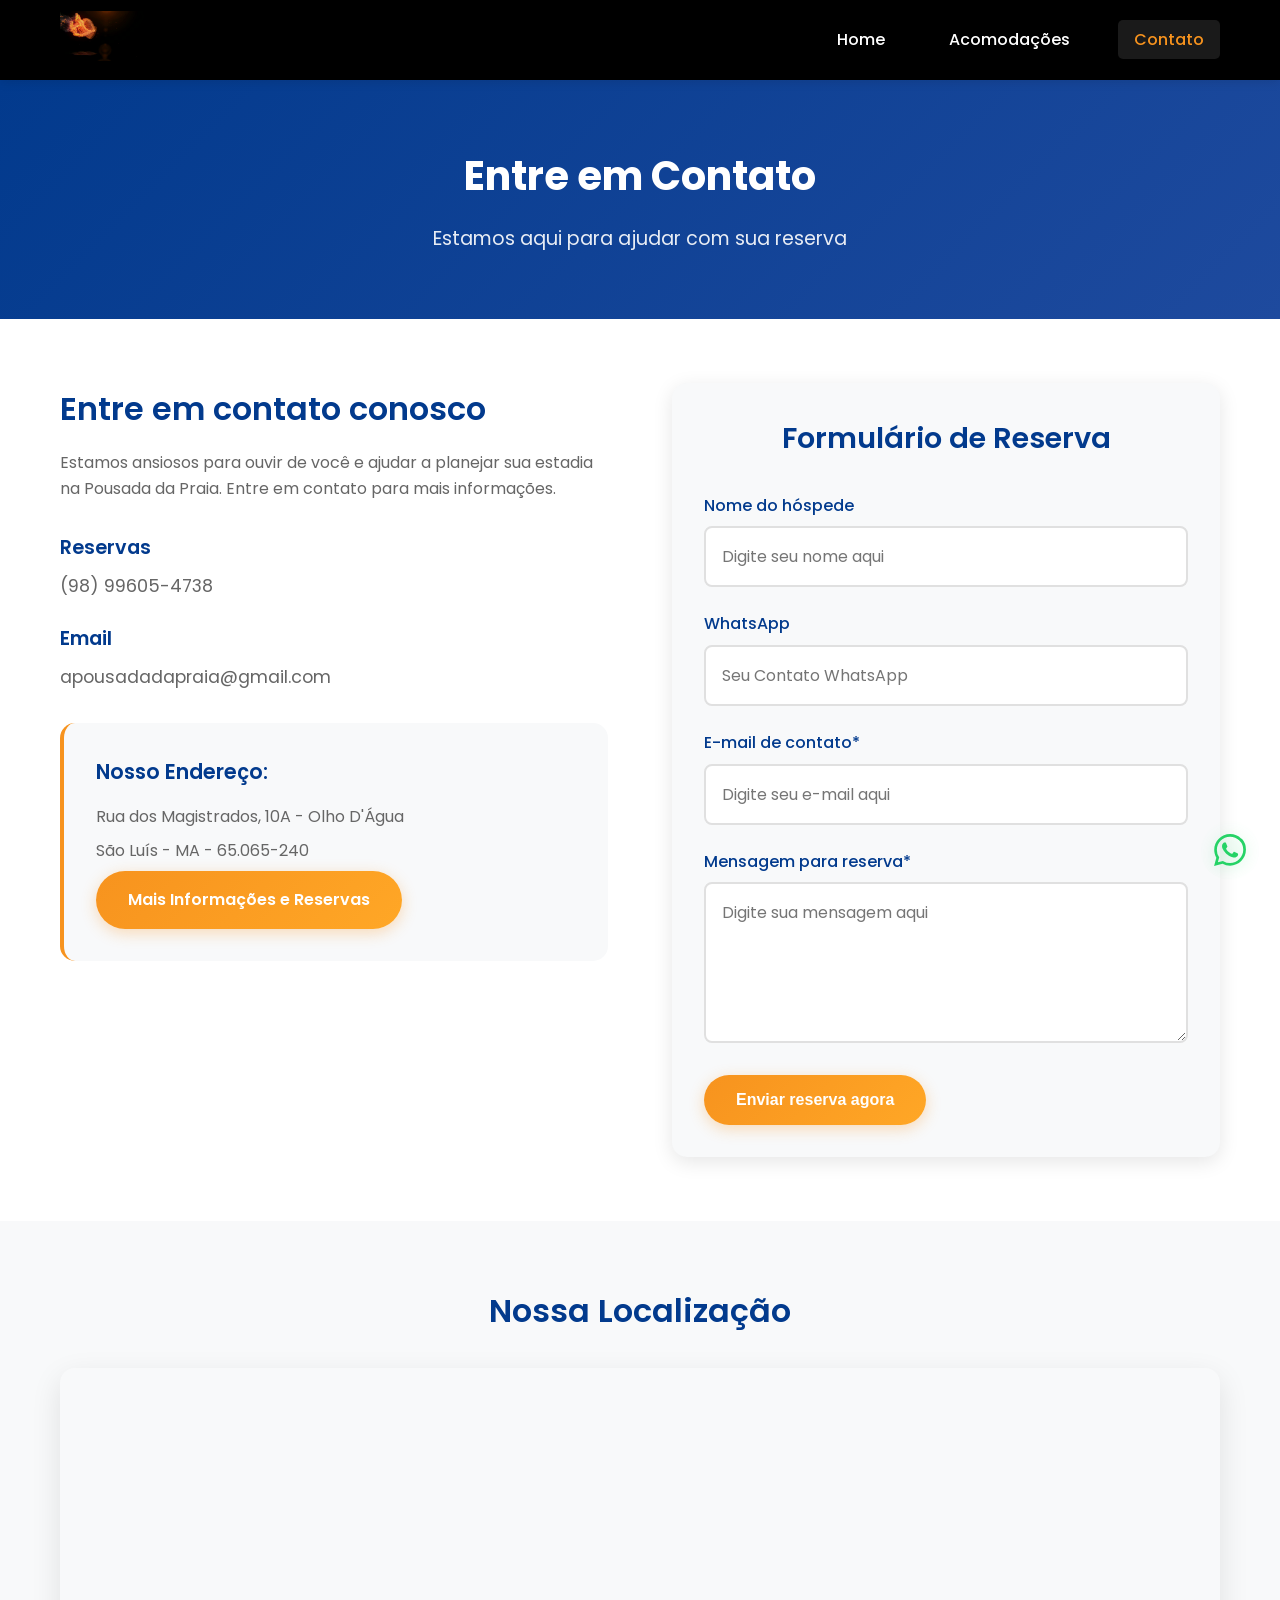
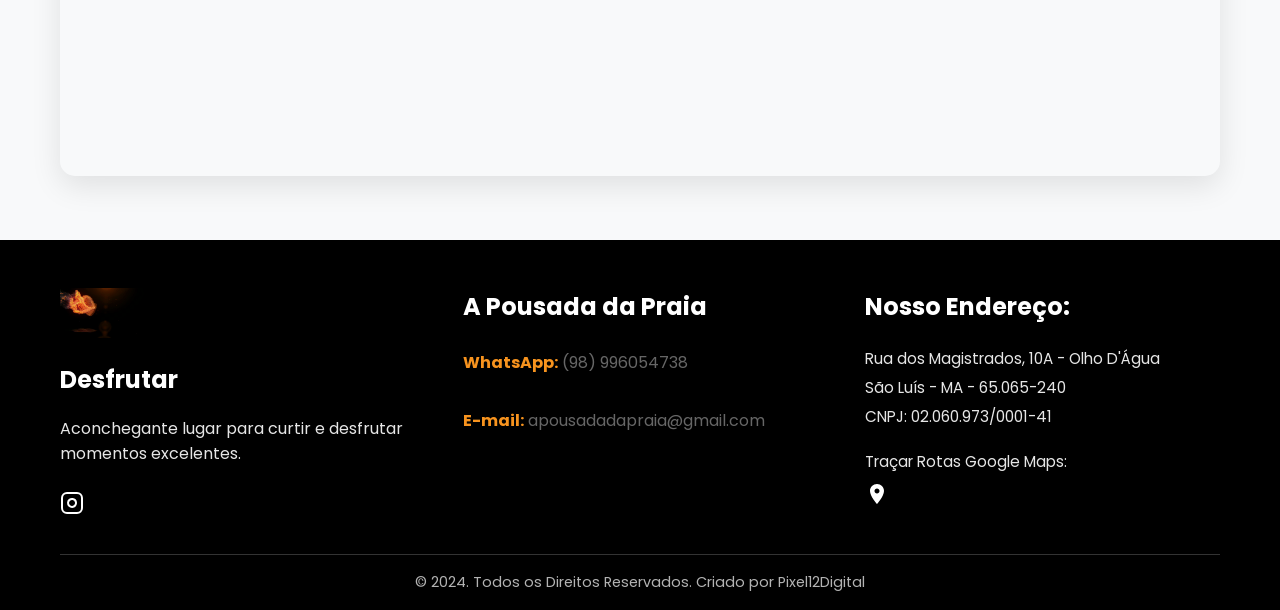
==== contato.html @ 73b03f2f "Initial commit - A Pousada da Praia website with all accommodations pages" ====
<!DOCTYPE html>
<html lang="pt-BR">
<head>
    <meta charset="UTF-8">
    <meta name="viewport" content="width=device-width, initial-scale=1.0">
    <title>Contato - A Pousada da Praia</title>
    <link rel="stylesheet" href="css/style.css">
    <link href="https://fonts.googleapis.com/css2?family=Poppins:wght@300;400;500;600;700&display=swap" rel="stylesheet">
</head>
<body>
    <header class="header">
        <div class="container">
            <div class="header-content">
                <div class="logo">
                    <img src="assets/logo-pousada-da-praia.gif" alt="A Pousada da Praia" class="logo-img">
                </div>
                <nav class="nav">
                    <ul class="nav-menu">
                        <li class="nav-item">
                            <a href="index.html" class="nav-link">Home</a>
                        </li>
                        <li class="nav-item dropdown">
                            <a href="#" class="nav-link">Acomodações</a>
                            <ul class="dropdown-menu">
                                <li><a href="acomodacoes/quitinete.html">Quitinete</a></li>
                                <li><a href="acomodacoes/vista-mar.html">Vista para o Mar</a></li>
                                <li><a href="acomodacoes/chale.html">Chalé</a></li>
                                <li><a href="acomodacoes/frente-floresta.html">Frente para Reserva Florestal</a></li>
                            </ul>
                        </li>
                        <li class="nav-item">
                            <a href="contato.html" class="nav-link active">Contato</a>
                        </li>
                    </ul>
                </nav>
            </div>
        </div>
    </header>

    <main class="main">
        <section class="page-hero">
            <div class="container">
                <div class="page-hero-content">
                    <h1>Entre em Contato</h1>
                    <p>Estamos aqui para ajudar com sua reserva</p>
                </div>
            </div>
        </section>

        <section class="contact-section">
            <div class="container">
                <div class="contact-content">
                    <div class="contact-info">
                        <h2>Entre em contato conosco</h2>
                        <p>Estamos ansiosos para ouvir de você e ajudar a planejar sua estadia na Pousada da Praia. Entre em contato para mais informações.</p>
                        
                        <div class="contact-items">
                            <div class="contact-item">
                                <h3>Reservas</h3>
                                <p>(98) 99605-4738</p>
                            </div>
                            
                            <div class="contact-item">
                                <h3>Email</h3>
                                <p>apousadadapraia@gmail.com</p>
                            </div>
                        </div>
                        
                        <div class="address-section">
                            <h3>Nosso Endereço:</h3>
                            <p>Rua dos Magistrados, 10A - Olho D'Água</p>
                            <p>São Luís - MA - 65.065-240</p>
                            <a href="https://www.google.com/maps/dir/-26.942249,-49.1524828/a+pousada+praia+s%C3%A3o+luis+endere%C3%A7o/@-14.4663222,-57.8456412,5z/data=!3m1!4b1!4m9!4m8!1m1!4e1!1m5!1m1!1s0x7f692f6e1f35425:0x46cba7fba33b0cbe!2m2!1d-44.2195788!2d-2.477582?entry=ttu" target="_blank" class="btn btn-primary">Mais Informações e Reservas</a>
                        </div>
                    </div>
                    
                    <div class="contact-form">
                        <h2>Formulário de Reserva</h2>
                        <form id="contactForm">
                            <div class="form-group">
                                <label for="name">Nome do hóspede</label>
                                <input type="text" id="name" name="name" placeholder="Digite seu nome aqui" required>
                            </div>
                            
                            <div class="form-group">
                                <label for="whatsapp">WhatsApp</label>
                                <input type="tel" id="whatsapp" name="whatsapp" placeholder="Seu Contato WhatsApp" required>
                            </div>
                            
                            <div class="form-group">
                                <label for="email">E-mail de contato*</label>
                                <input type="email" id="email" name="email" placeholder="Digite seu e-mail aqui" required>
                            </div>
                            
                            <div class="form-group">
                                <label for="message">Mensagem para reserva*</label>
                                <textarea id="message" name="message" rows="5" placeholder="Digite sua mensagem aqui" required></textarea>
                            </div>
                            
                            <button type="submit" class="btn btn-primary">Enviar reserva agora</button>
                        </form>
                    </div>
                </div>
            </div>
        </section>
        
        <section class="map-section">
            <div class="container">
                <h2>Nossa Localização</h2>
                <div class="map-container">
                    <iframe 
                        src="https://www.google.com/maps/embed?pb=!1m18!1m12!1m3!1d3981.1234567890!2d-44.2195788!3d-2.477582!2m3!1f0!2f0!3f0!3m2!1i1024!2i768!4f13.1!3m3!1m2!1s0x7f692f6e1f35425%3A0x46cba7fba33b0cbe!2sR.%20dos%20Magistrados%2C%2010%20-%20Olho%20D'agua%2C%20S%C3%A3o%20Lu%C3%ADs%20-%20MA%2C%2065065-240!5e0!3m2!1spt-BR!2sbr!4v1234567890123!5m2!1spt-BR!2sbr" 
                        width="100%" 
                        height="400" 
                        style="border:0;" 
                        allowfullscreen="" 
                        loading="lazy" 
                        referrerpolicy="no-referrer-when-downgrade">
                    </iframe>
                </div>
            </div>
        </section>
    </main>

    <!-- Footer -->
    <footer class="footer">
        <div class="container">
            <div class="footer-content">
                <div class="footer-section footer-left">
                    <div class="footer-graphic">
                        <img src="assets/logo-pousada-da-praia.gif" alt="A Pousada da Praia" class="footer-logo">
                    </div>
                    <h3 class="footer-title">Desfrutar</h3>
                    <p class="footer-description">Aconchegante lugar para curtir e desfrutar momentos excelentes.</p>
                    <div class="social-icon">
                        <a href="https://www.instagram.com/pousadadapraiaslz/" target="_blank" rel="noopener noreferrer" aria-label="Siga-nos no Instagram">
                            <svg class="instagram-icon" viewBox="0 0 24 24" fill="none" stroke="white" stroke-width="2">
                                <rect x="2" y="2" width="20" height="20" rx="5" ry="5"/>
                                <path d="m16 11.37A4 4 0 1 1 12.63 8 4 4 0 0 1 16 11.37z"/>
                                <line x1="17.5" y1="6.5" x2="17.51" y2="6.5"/>
                            </svg>
                        </a>
                    </div>
                </div>
                
                <div class="footer-section footer-center">
                    <h3 class="footer-title">A Pousada da Praia</h3>
                    <div class="contact-info">
                        <p><strong>WhatsApp:</strong> (98) 996054738</p>
                        <p><strong>E-mail:</strong> apousadadapraia@gmail.com</p>
                    </div>
                </div>
                
                <div class="footer-section footer-right">
                    <h3 class="footer-title">Nosso Endereço:</h3>
                    <div class="address-info">
                        <p>Rua dos Magistrados, 10A - Olho D'Água</p>
                        <p>São Luís - MA - 65.065-240</p>
                        <p>CNPJ: 02.060.973/0001-41</p>
                    </div>
                    <div class="maps-section">
                        <p>Traçar Rotas Google Maps:</p>
                        <div class="maps-icon">
                            <a href="https://www.google.com/maps/dir/-26.942249,-49.1524828/a+pousada+praia+s%C3%A3o+luis+endere%C3%A7o/@-14.4663222,-57.8456412,5z/data=!3m1!4b1!4m9!4m8!1m1!4e1!1m5!1m1!1s0x7f692f6e1f35425:0x46cba7fba33b0cbe!2m2!1d-44.2195788!2d-2.477582?entry=ttu" target="_blank" rel="noopener noreferrer" aria-label="Traçar rota no Google Maps">
                                <svg class="google-maps-icon" viewBox="0 0 24 24" fill="white">
                                    <path d="M12 2C8.13 2 5 5.13 5 9c0 5.25 7 13 7 13s7-7.75 7-13c0-3.87-3.13-7-7-7zm0 9.5c-1.38 0-2.5-1.12-2.5-2.5s1.12-2.5 2.5-2.5 2.5 1.12 2.5 2.5-1.12 2.5-2.5 2.5z"/>
                                </svg>
                            </a>
                        </div>
                    </div>
                </div>
            </div>
            <div class="footer-bottom">
                <p>&copy; 2024. Todos os Direitos Reservados. Criado por Pixel12Digital</p>
            </div>
        </div>
    </footer>

    <!-- Botão Flutuante WhatsApp -->
    <div class="whatsapp-float">
        <a href="https://wa.me/559896054738?text=Olá! Gostaria de mais informações sobre a Pousada da Praia." target="_blank" rel="noopener noreferrer" class="whatsapp-btn">
            <svg class="whatsapp-icon" viewBox="0 0 24 24" fill="currentColor">
                <path d="M17.472 14.382c-.297-.149-1.758-.867-2.03-.967-.273-.099-.471-.148-.67.15-.197.297-.767.966-.94 1.164-.173.199-.347.223-.644.075-.297-.15-1.255-.463-2.39-1.475-.883-.788-1.48-1.761-1.653-2.059-.173-.297-.018-.458.13-.606.134-.133.298-.347.446-.52.149-.174.198-.298.298-.497.099-.198.05-.371-.025-.52-.075-.149-.669-1.612-.916-2.207-.242-.579-.487-.5-.669-.51-.173-.008-.371-.01-.57-.01-.198 0-.52.074-.792.372-.272.297-1.04 1.016-1.04 2.479 0 1.462 1.065 2.875 1.213 3.074.149.198 2.096 3.2 5.077 4.487.709.306 1.262.489 1.694.625.712.227 1.36.195 1.871.118.571-.085 1.758-.719 2.006-1.413.248-.694.248-1.289.173-1.413-.074-.124-.272-.198-.57-.347m-5.421 7.403h-.004a9.87 9.87 0 01-5.031-1.378l-.361-.214-3.741.982.998-3.648-.235-.374a9.86 9.86 0 01-1.51-5.26c.001-5.45 4.436-9.884 9.888-9.884 2.64 0 5.122 1.03 6.988 2.898a9.825 9.825 0 012.893 6.994c-.003 5.45-4.437 9.884-9.885 9.884m8.413-18.297A11.815 11.815 0 0012.05 0C5.495 0 .16 5.335.157 11.892c0 2.096.547 4.142 1.588 5.945L.057 24l6.305-1.654a11.882 11.882 0 005.683 1.448h.005c6.554 0 11.89-5.335 11.893-11.893A11.821 11.821 0 0020.893 3.488"/>
            </svg>
        </a>
    </div>

    <script src="js/script.js"></script>
</body>
</html>
---- css/style.css ----
/* Reset e configurações básicas */
* {
    margin: 0;
    padding: 0;
    box-sizing: border-box;
}

body {
    font-family: 'Poppins', sans-serif;
    line-height: 1.6;
    color: #333;
    background-color: #f8f9fa;
    overflow-x: hidden;
    position: relative;
}

.container {
    max-width: 1200px;
    margin: 0 auto;
    padding: 0 20px;
}

/* Header */
.header {
    background: #000000;
    box-shadow: 0 2px 10px rgba(0, 0, 0, 0.1);
    position: fixed;
    top: 0;
    left: 0;
    right: 0;
    z-index: 1000;
    height: 80px;
    width: 100%;
}

.header-content {
    display: flex;
    justify-content: space-between;
    align-items: center;
    height: 80px;
}

.logo-img {
    height: 50px;
    width: auto;
}

/* Navegação */
.nav-menu {
    display: flex;
    list-style: none;
    gap: 2rem;
}

.nav-link {
    color: white;
    text-decoration: none;
    font-weight: 500;
    font-size: 1rem;
    padding: 0.5rem 1rem;
    border-radius: 5px;
    transition: all 0.3s ease;
    position: relative;
}

.nav-link:hover,
.nav-link.active {
    background-color: rgba(255, 255, 255, 0.1);
    color: #F7931E;
}

/* Dropdown Menu */
.dropdown {
    position: relative;
}

.dropdown-menu {
    position: absolute;
    top: 100%;
    left: 0;
    background: white;
    min-width: 200px;
    box-shadow: 0 4px 15px rgba(0, 0, 0, 0.1);
    border-radius: 8px;
    opacity: 0;
    visibility: hidden;
    transform: translateY(-10px);
    transition: all 0.3s ease;
    list-style: none;
    padding: 0.5rem 0;
    margin-top: 0.5rem;
}

.dropdown:hover .dropdown-menu {
    opacity: 1;
    visibility: visible;
    transform: translateY(0);
}

.dropdown-menu li {
    margin: 0;
}

.dropdown-menu a {
    display: block;
    padding: 0.75rem 1.5rem;
    color: #333;
    text-decoration: none;
    font-weight: 400;
    transition: all 0.3s ease;
}

.dropdown-menu a:hover {
    background-color: #023A8D;
    color: white;
}

/* Main Content */
.main {
    margin-top: 80px;
    position: relative;
    z-index: 0;
}

/* Hero Section */
.hero {
    background: linear-gradient(135deg, #000000 0%, #0A2D41 50%, #1a4a6b 100%);
    padding: 6rem 0;
    color: white;
    position: relative;
    z-index: 1;
    overflow: visible;
}

.hero-content {
    display: grid;
    grid-template-columns: 1fr 1fr;
    gap: 4rem;
    align-items: center;
    position: relative;
    z-index: 1;
}

.hero-text {
    max-width: none;
    position: relative;
    z-index: 1;
    text-align: left;
}

.hero-title {
    font-size: 4rem;
    font-weight: 700;
    margin-bottom: 2rem;
    text-shadow: 2px 2px 4px rgba(0, 0, 0, 0.5);
    line-height: 1.2;
    position: relative;
    z-index: 1;
}

.hero-subtitle {
    font-size: 1.8rem;
    font-weight: 300;
    margin-bottom: 3rem;
    text-shadow: 1px 1px 2px rgba(0, 0, 0, 0.5);
    line-height: 1.4;
    position: relative;
    z-index: 1;
}

.hero-buttons {
    display: flex;
    flex-direction: column;
    gap: 2rem;
    align-items: center;
    position: relative;
    z-index: 1;
}

.hero-social p {
    color: white;
    font-size: 1.2rem;
    margin-bottom: 1rem;
    text-shadow: 1px 1px 2px rgba(0, 0, 0, 0.5);
    position: relative;
    z-index: 1;
}

.hero-video {
    width: 100%;
    max-width: none;
    margin: 0;
    position: relative;
    z-index: 1;
    display: flex;
    justify-content: center;
    align-items: center;
}

.hero-video iframe {
    width: 100%;
    max-width: 320px;
    height: 568px;
    aspect-ratio: 9/16;
    border-radius: 15px;
    box-shadow: 0 15px 40px rgba(0, 0, 0, 0.4);
    position: relative;
    z-index: 1;
}

/* Botões */
.btn {
    display: inline-block;
    padding: 1rem 2rem;
    text-decoration: none;
    border-radius: 50px;
    font-weight: 600;
    text-align: center;
    transition: all 0.3s ease;
    border: none;
    cursor: pointer;
    font-size: 1rem;
    position: relative;
    z-index: 1;
}

.btn-primary {
    background: linear-gradient(135deg, #F7931E 0%, #ffa726 100%);
    color: white;
    box-shadow: 0 4px 15px rgba(247, 147, 30, 0.3);
    position: relative;
    z-index: 1;
}

.btn-primary:hover {
    transform: translateY(-2px);
    box-shadow: 0 6px 20px rgba(247, 147, 30, 0.4);
}

.btn-secondary {
    background: #023A8D;
    color: white;
    box-shadow: 0 4px 15px rgba(2, 58, 141, 0.3);
    position: relative;
    z-index: 1;
}

.btn-secondary:hover {
    background: #F7931E;
    transform: translateY(-2px);
    box-shadow: 0 6px 20px rgba(247, 147, 30, 0.4);
}

.btn-instagram {
    display: inline-flex;
    align-items: center;
    gap: 0.5rem;
    padding: 0.8rem 1.5rem;
    background: linear-gradient(45deg, #f09433 0%, #e6683c 25%, #dc2743 50%, #cc2366 75%, #bc1888 100%);
    color: white;
    text-decoration: none;
    border-radius: 25px;
    font-weight: 500;
    transition: all 0.3s ease;
    box-shadow: 0 4px 15px rgba(188, 24, 136, 0.3);
    position: relative;
    z-index: 1;
}

.btn-instagram:hover {
    transform: translateY(-2px);
    box-shadow: 0 6px 20px rgba(188, 24, 136, 0.4);
}

.instagram-icon {
    width: 20px;
    height: 20px;
    fill: white;
    position: relative;
    z-index: 1;
}

/* Seções */
.experience {
    padding: 4rem 0;
    background: white;
    position: relative;
    z-index: 2;
    margin-top: 0;
}

.experience-content {
    text-align: center;
    max-width: 800px;
    margin: 0 auto;
    position: relative;
    z-index: 2;
}

.experience-content h2 {
    font-size: 2.5rem;
    color: #023A8D;
    margin-bottom: 2rem;
    font-weight: 600;
    position: relative;
    z-index: 2;
}

.experience-content p {
    font-size: 1.2rem;
    color: #666;
    line-height: 1.8;
    position: relative;
    z-index: 2;
}

.features {
    padding: 4rem 0;
    background: #f8f9fa;
    position: relative;
    z-index: 3;
}

.features-grid {
    display: grid;
    grid-template-columns: repeat(2, 1fr);
    grid-template-rows: repeat(2, 1fr);
    gap: 2rem;
    margin-top: 2rem;
    position: relative;
    z-index: 3;
}

.feature-card {
    background: white;
    padding: 2rem;
    border-radius: 15px;
    text-align: center;
    box-shadow: 0 5px 20px rgba(0, 0, 0, 0.1);
    transition: all 0.3s ease;
    position: relative;
    z-index: 3;
}

.feature-card:hover {
    transform: translateY(-5px);
    box-shadow: 0 10px 30px rgba(0, 0, 0, 0.15);
}

.feature-image {
    width: 100%;
    height: 200px;
    margin-bottom: 1rem;
    position: relative;
    z-index: 3;
    border-radius: 10px;
    overflow: hidden;
}

.feature-image img {
    width: 100%;
    height: 100%;
    object-fit: cover;
    transition: transform 0.3s ease;
}

.feature-card:hover .feature-image img {
    transform: scale(1.05);
}

.feature-card h3 {
    color: #023A8D;
    font-size: 1.3rem;
    margin-bottom: 1rem;
    font-weight: 600;
    position: relative;
    z-index: 3;
}

.feature-card p {
    color: #666;
    line-height: 1.6;
    position: relative;
    z-index: 3;
}

.location-info {
    padding: 4rem 0;
    background: white;
    position: relative;
    z-index: 4;
}

.location-content {
    text-align: center;
    max-width: 800px;
    margin: 0 auto;
    position: relative;
    z-index: 4;
}

.location-content h2 {
    font-size: 2.5rem;
    color: #023A8D;
    margin-bottom: 2rem;
    font-weight: 600;
    position: relative;
    z-index: 4;
}

.location-content p {
    font-size: 1.2rem;
    color: #666;
    line-height: 1.8;
    margin-bottom: 2rem;
    position: relative;
    z-index: 4;
}

.location-features {
    display: grid;
    grid-template-columns: repeat(auto-fit, minmax(300px, 1fr));
    gap: 2rem;
    margin: 3rem 0;
    position: relative;
    z-index: 4;
}

.location-feature {
    background: #f8f9fa;
    padding: 2rem;
    border-radius: 15px;
    border-left: 4px solid #F7931E;
    position: relative;
    z-index: 4;
}

.location-feature h3 {
    color: #023A8D;
    font-size: 1.3rem;
    margin-bottom: 1rem;
    font-weight: 600;
    position: relative;
    z-index: 4;
}

.location-feature p {
    color: #666;
    line-height: 1.6;
    margin: 0;
    position: relative;
    z-index: 4;
}

.location-note {
    background: #e3f2fd;
    padding: 1.5rem;
    border-radius: 10px;
    border-left: 4px solid #023A8D;
    margin: 2rem 0;
    font-style: italic;
    position: relative;
    z-index: 4;
}

.stats {
    padding: 4rem 0;
    background: #f8f9fa;
    position: relative;
    z-index: 5;
}

.stats-content {
    text-align: center;
    max-width: 800px;
    margin: 0 auto;
    position: relative;
    z-index: 5;
}

.stats-content h2 {
    font-size: 2.5rem;
    color: #023A8D;
    margin-bottom: 2rem;
    font-weight: 600;
    position: relative;
    z-index: 5;
}

.stats-content p {
    font-size: 1.2rem;
    color: #666;
    line-height: 1.8;
    margin-bottom: 3rem;
    position: relative;
    z-index: 5;
}

.stats-grid {
    display: grid;
    grid-template-columns: repeat(auto-fit, minmax(150px, 1fr));
    gap: 2rem;
    margin-bottom: 3rem;
    position: relative;
    z-index: 5;
}

.stat-item {
    background: white;
    padding: 2rem;
    border-radius: 15px;
    box-shadow: 0 5px 20px rgba(0, 0, 0, 0.1);
    position: relative;
    z-index: 5;
}

.stat-number {
    font-size: 3rem;
    font-weight: 700;
    color: #F7931E;
    margin-bottom: 0.5rem;
    position: relative;
    z-index: 5;
}

.stat-label {
    color: #023A8D;
    font-weight: 600;
    font-size: 1.1rem;
    position: relative;
    z-index: 5;
}

.reviews {
    display: grid;
    grid-template-columns: repeat(auto-fit, minmax(250px, 1fr));
    gap: 2rem;
    position: relative;
    z-index: 5;
}

.review-item {
    background: white;
    padding: 2rem;
    border-radius: 15px;
    box-shadow: 0 5px 20px rgba(0, 0, 0, 0.1);
    text-align: center;
    position: relative;
    z-index: 5;
}

.review-item p {
    font-size: 1.1rem;
    color: #666;
    font-style: italic;
    margin-bottom: 1rem;
    position: relative;
    z-index: 5;
}

.stars {
    color: #F7931E;
    font-size: 1.5rem;
    position: relative;
    z-index: 5;
}

/* Reviews Section - Image-Focused Gallery */
.reviews-section {
    padding: 6rem 0;
    background: linear-gradient(135deg, #f8f9fa 0%, #ffffff 100%);
    position: relative;
    z-index: 6;
    overflow: hidden;
}

.reviews-section::before {
    content: '';
    position: absolute;
    top: 0;
    left: 0;
    right: 0;
    height: 1px;
    background: linear-gradient(90deg, transparent, #023A8D, transparent);
    z-index: 6;
}

.reviews-header {
    text-align: center;
    max-width: 600px;
    margin: 0 auto 4rem;
    position: relative;
    z-index: 6;
}

.section-badge {
    display: inline-block;
    background: linear-gradient(135deg, #F7931E, #ffa726);
    color: white;
    padding: 0.5rem 1.5rem;
    border-radius: 25px;
    font-size: 0.9rem;
    font-weight: 600;
    margin-bottom: 1.5rem;
    box-shadow: 0 4px 15px rgba(247, 147, 30, 0.3);
    position: relative;
    z-index: 6;
}

.reviews-header h2 {
    font-size: 2.8rem;
    color: #023A8D;
    margin-bottom: 2rem;
    font-weight: 700;
    position: relative;
    z-index: 6;
    line-height: 1.2;
}

.overall-rating {
    display: flex;
    align-items: center;
    justify-content: center;
    gap: 1rem;
    background: white;
    padding: 1rem 2rem;
    border-radius: 20px;
    box-shadow: 0 10px 30px rgba(0, 0, 0, 0.1);
    margin: 0 auto;
    max-width: 300px;
    position: relative;
    z-index: 6;
}

.rating-stars {
    display: flex;
    gap: 0.2rem;
    position: relative;
    z-index: 6;
}

.rating-stars .star {
    color: #F7931E;
    font-size: 1.3rem;
    position: relative;
    z-index: 6;
}

.rating-number {
    font-size: 2rem;
    font-weight: 700;
    color: #023A8D;
    position: relative;
    z-index: 6;
}

.rating-text {
    font-size: 0.9rem;
    color: #666;
    position: relative;
    z-index: 6;
}

.reviews-gallery {
    display: grid;
    grid-template-columns: repeat(auto-fit, minmax(280px, 1fr));
    gap: 1.5rem;
    margin-bottom: 3rem;
    position: relative;
    z-index: 6;
}

.review-item {
    position: relative;
    z-index: 6;
    border-radius: 15px;
    overflow: hidden;
    box-shadow: 0 10px 25px rgba(0, 0, 0, 0.1);
    transition: all 0.3s ease;
    cursor: pointer;
    aspect-ratio: 1;
}

.review-item:hover {
    transform: translateY(-5px) scale(1.02);
    box-shadow: 0 15px 35px rgba(0, 0, 0, 0.15);
}

.review-image {
    position: relative;
    width: 100%;
    height: 100%;
    overflow: hidden;
    position: relative;
    z-index: 6;
    background: linear-gradient(135deg, #023A8D, #F7931E);
}

/* Removido CSS conflitante - usando apenas o .main-image da galeria */

.review-image::before {
    content: '';
    position: absolute;
    top: 0;
    left: 0;
    right: 0;
    bottom: 0;
    background: linear-gradient(135deg, #023A8D, #F7931E);
    z-index: 5;
    opacity: 0;
    transition: opacity 0.3s ease;
}

.review-image:has(img:not([src]))::before,
.review-image:has(img[src=""])::before {
    opacity: 1;
}

.review-item:hover img {
    transform: scale(1.05);
}

.reviews-cta {
    text-align: center;
    background: white;
    padding: 2.5rem;
    border-radius: 20px;
    box-shadow: 0 10px 30px rgba(0, 0, 0, 0.1);
    max-width: 500px;
    margin: 0 auto;
    position: relative;
    z-index: 6;
}

.cta-text {
    font-size: 1.2rem;
    color: #023A8D;
    margin-bottom: 1.5rem;
    font-weight: 500;
    position: relative;
    z-index: 6;
}

/* Comfort Section */
.comfort-section {
    padding: 4rem 0;
    background: white;
    position: relative;
    z-index: 7;
}

.comfort-header {
    margin-bottom: 2rem;
    position: relative;
    z-index: 7;
}

.comfort-header h2 {
    font-size: 2.5rem;
    color: #023A8D;
    font-weight: 700;
    margin: 0;
    position: relative;
    z-index: 7;
}

.comfort-gallery {
    display: grid;
    grid-template-columns: repeat(4, 1fr);
    gap: 1rem;
    position: relative;
    z-index: 7;
}

.comfort-item {
    position: relative;
    z-index: 7;
    border-radius: 10px;
    overflow: hidden;
    box-shadow: 0 5px 15px rgba(0, 0, 0, 0.1);
    transition: all 0.3s ease;
    cursor: pointer;
    aspect-ratio: 3/4;
}

.comfort-item:hover {
    transform: translateY(-3px);
    box-shadow: 0 8px 25px rgba(0, 0, 0, 0.15);
}

.comfort-image {
    width: 100%;
    height: 100%;
    object-fit: cover;
    transition: transform 0.3s ease;
    position: relative;
    z-index: 7;
}

.comfort-item:hover .comfort-image {
    transform: scale(1.05);
}

.accommodations {
    padding: 4rem 0;
    background: #f8f9fa;
    position: relative;
    z-index: 8;
}

.accommodations-header {
    text-align: center;
    max-width: 800px;
    margin: 0 auto 3rem;
    position: relative;
    z-index: 8;
}

.accommodations-header h2 {
    font-size: 2.5rem;
    color: #023A8D;
    margin-bottom: 2rem;
    font-weight: 600;
    position: relative;
    z-index: 8;
}

.accommodations-header p {
    font-size: 1.2rem;
    color: #666;
    line-height: 1.8;
    position: relative;
    z-index: 8;
}

.accommodations-grid {
    display: grid;
    grid-template-columns: repeat(2, 1fr);
    grid-template-rows: repeat(2, 1fr);
    gap: 2rem;
    margin-top: 2rem;
    position: relative;
    z-index: 8;
}

.accommodation-card {
    background: white;
    border-radius: 15px;
    overflow: hidden;
    box-shadow: 0 5px 20px rgba(0, 0, 0, 0.1);
    transition: all 0.3s ease;
    position: relative;
    z-index: 8;
}

.accommodation-card:hover {
    transform: translateY(-5px);
    box-shadow: 0 10px 30px rgba(0, 0, 0, 0.15);
}

.accommodation-card img {
    width: 100%;
    height: 250px;
    object-fit: cover;
    position: relative;
    z-index: 8;
    aspect-ratio: 1;
}

.card-content {
    padding: 1.5rem;
    position: relative;
    z-index: 8;
}

.card-content h3 {
    color: #023A8D;
    font-size: 1.5rem;
    margin-bottom: 1rem;
    font-weight: 600;
    position: relative;
    z-index: 8;
}

.card-content p {
    color: #666;
    margin-bottom: 1.5rem;
    line-height: 1.6;
    position: relative;
    z-index: 8;
}

.card-content .btn {
    padding: 0.75rem 1.5rem;
    font-size: 0.9rem;
    position: relative;
    z-index: 8;
}

/* Check-in Section */
.checkin-section {
    background: linear-gradient(135deg, #023A8D 0%, #1e4a9e 100%);
    padding: 4rem 0;
    position: relative;
    z-index: 8;
}

.checkin-content {
    display: grid;
    grid-template-columns: 1fr;
    gap: 3rem;
    align-items: center;
    position: relative;
    z-index: 8;
}

.checkin-text {
    color: white;
    position: relative;
    z-index: 8;
}

.checkin-text h2 {
    font-size: 2.5rem;
    font-weight: 700;
    margin-bottom: 2rem;
    color: white;
    position: relative;
    z-index: 8;
}

.checkin-info {
    display: flex;
    align-items: center;
    gap: 2rem;
    margin-bottom: 2rem;
    position: relative;
    z-index: 8;
}

.checkin-item {
    text-align: center;
    position: relative;
    z-index: 8;
}

.checkin-item h3 {
    font-size: 1.2rem;
    font-weight: 600;
    color: #F7931E;
    margin-bottom: 0.5rem;
    font-family: 'Dancing Script', cursive;
    position: relative;
    z-index: 8;
}

.checkin-time {
    font-size: 0.9rem;
    color: rgba(255, 255, 255, 0.8);
    margin-bottom: 0.5rem;
    position: relative;
    z-index: 8;
}

.time-display {
    font-size: 3rem;
    font-weight: 700;
    color: white;
    margin: 0;
    text-shadow: 2px 2px 4px rgba(0, 0, 0, 0.3);
    position: relative;
    z-index: 8;
}

.checkin-divider {
    width: 2px;
    height: 80px;
    background: linear-gradient(to bottom, transparent, #F7931E, transparent);
    position: relative;
    z-index: 8;
}

.checkin-description {
    font-size: 1.1rem;
    line-height: 1.6;
    color: rgba(255, 255, 255, 0.9);
    margin-top: 1rem;
    position: relative;
    z-index: 8;
}

.checkin-image {
    display: none;
    position: relative;
    z-index: 8;
}

.checkin-image img {
    width: 100%;
    height: 400px;
    object-fit: cover;
    border-radius: 15px;
    box-shadow: 0 10px 30px rgba(0, 0, 0, 0.3);
    transition: transform 0.3s ease;
    position: relative;
    z-index: 8;
}

    .checkin-image img:hover {
    transform: scale(1.02);
}

/* Botão Flutuante WhatsApp */
.whatsapp-float {
    position: fixed;
    bottom: 20px;
    right: 20px;
    z-index: 9999;
}

.whatsapp-btn {
    display: flex;
    align-items: center;
    justify-content: center;
    width: 60px;
    height: 60px;
    background: transparent;
    border-radius: 50%;
    text-decoration: none;
    transition: all 0.3s ease;
    position: relative;
    overflow: hidden;
}

.whatsapp-btn:hover {
    transform: translateY(-3px) scale(1.1);
}

.whatsapp-btn:active {
    transform: translateY(-1px) scale(1.05);
}

.whatsapp-icon {
    width: 32px;
    height: 32px;
    color: #25D366;
    transition: transform 0.3s ease;
    filter: drop-shadow(0 2px 8px rgba(37, 211, 102, 0.3));
    animation: pulse 2s infinite;
}

.whatsapp-btn:hover .whatsapp-icon {
    transform: rotate(10deg) scale(1.1);
}

/* Animação de pulsação */
@keyframes pulse {
    0% {
        filter: drop-shadow(0 2px 8px rgba(37, 211, 102, 0.3));
    }
    50% {
        filter: drop-shadow(0 2px 8px rgba(37, 211, 102, 0.6)) drop-shadow(0 0 15px rgba(37, 211, 102, 0.4));
    }
    100% {
        filter: drop-shadow(0 2px 8px rgba(37, 211, 102, 0.3));
    }
}

/* Efeito de ondas quando clicado */
.whatsapp-btn::before {
    content: '';
    position: absolute;
    top: 50%;
    left: 50%;
    width: 0;
    height: 0;
    background: rgba(37, 211, 102, 0.2);
    border-radius: 50%;
    transform: translate(-50%, -50%);
    transition: all 0.3s ease;
}

.whatsapp-btn:active::before {
    width: 80px;
    height: 80px;
    animation: ripple 0.6s ease-out;
}

@keyframes ripple {
    0% {
        width: 0;
        height: 0;
        opacity: 1;
    }
    100% {
        width: 80px;
        height: 80px;
        opacity: 0;
    }
}

/* Responsividade para o botão WhatsApp */
@media (max-width: 768px) {
    .whatsapp-float {
        bottom: 15px;
        right: 15px;
    }
    
    .whatsapp-btn {
        width: 55px;
        height: 55px;
    }
    
    .whatsapp-icon {
        width: 28px;
        height: 28px;
    }
}

@media (max-width: 480px) {
    .whatsapp-float {
        bottom: 10px;
        right: 10px;
    }
    
    .whatsapp-btn {
        width: 50px;
        height: 50px;
    }
    
    .whatsapp-icon {
        width: 24px;
        height: 24px;
    }
}

/* Tooltip do WhatsApp */
.whatsapp-tooltip {
    position: absolute;
    bottom: 70px;
    right: 0;
    background: rgba(0, 0, 0, 0.9);
    color: white;
    padding: 8px 12px;
    border-radius: 8px;
    font-size: 14px;
    white-space: nowrap;
    opacity: 0;
    animation: tooltipFadeIn 0.3s ease forwards;
    pointer-events: none;
    z-index: 10000;
}

.whatsapp-tooltip::after {
    content: '';
    position: absolute;
    top: 100%;
    right: 15px;
    border: 5px solid transparent;
    border-top-color: rgba(0, 0, 0, 0.9);
}

@keyframes tooltipFadeIn {
    from {
        opacity: 0;
        transform: translateY(5px);
    }
    to {
        opacity: 1;
        transform: translateY(0);
    }
}

/* Classe para efeito de clique */
.whatsapp-btn.clicked {
    transform: scale(0.95);
    transition: transform 0.1s ease;
}

/* Footer */
.footer {
    background: #000000;
    color: white;
    padding: 3rem 0 1rem;
    position: relative;
    z-index: 9;
}

.footer-content {
    display: grid;
    grid-template-columns: 1fr 1fr 1fr;
    gap: 3rem;
    margin-bottom: 2rem;
    position: relative;
    z-index: 9;
}

.footer-section {
    position: relative;
    z-index: 9;
}

.footer-left {
    display: flex;
    flex-direction: column;
    align-items: flex-start;
}

.footer-graphic {
    margin-bottom: 1rem;
    position: relative;
    z-index: 9;
}

.footer-logo {
    height: 50px;
    width: auto;
    max-width: 120px;
    object-fit: contain;
    position: relative;
    z-index: 9;
}

.footer-title {
    color: white;
    font-size: 1.5rem;
    margin-bottom: 1rem;
    font-weight: 700;
    position: relative;
    z-index: 9;
}

.footer-description {
    color: rgba(255, 255, 255, 0.9);
    font-size: 1rem;
    line-height: 1.6;
    margin-bottom: 1.5rem;
    position: relative;
    z-index: 9;
}

.social-icon {
    margin-top: auto;
    position: relative;
    z-index: 9;
}

.social-icon a {
    display: inline-block;
    transition: transform 0.3s ease;
    position: relative;
    z-index: 9;
}

.social-icon a:hover {
    transform: scale(1.1);
}

.instagram-icon {
    width: 24px;
    height: 24px;
    stroke: white;
    stroke-width: 2;
    fill: none;
    position: relative;
    z-index: 9;
}

.footer-center {
    display: flex;
    flex-direction: column;
    align-items: flex-start;
}

.contact-info p {
    margin: 0.5rem 0;
    color: rgba(255, 255, 255, 0.9);
    position: relative;
    z-index: 9;
}

.contact-info strong {
    color: #F7931E;
    position: relative;
    z-index: 9;
}

.footer-right {
    display: flex;
    flex-direction: column;
    align-items: flex-start;
}

.address-info p {
    margin: 0.3rem 0;
    color: rgba(255, 255, 255, 0.9);
    font-size: 0.95rem;
    position: relative;
    z-index: 9;
}

.maps-section {
    margin-top: 1rem;
    position: relative;
    z-index: 9;
}

.maps-section p {
    color: rgba(255, 255, 255, 0.9);
    font-size: 0.95rem;
    margin-bottom: 0.5rem;
    position: relative;
    z-index: 9;
}

.maps-icon {
    margin-top: 0.5rem;
    position: relative;
    z-index: 9;
}

.maps-icon a {
    display: inline-block;
    transition: transform 0.3s ease;
    position: relative;
    z-index: 9;
}

.maps-icon a:hover {
    transform: scale(1.1);
}

.google-maps-icon {
    width: 24px;
    height: 24px;
    fill: white;
    position: relative;
    z-index: 9;
}

.footer-bottom {
    border-top: 1px solid rgba(255, 255, 255, 0.2);
    padding-top: 1rem;
    text-align: center;
    position: relative;
    z-index: 9;
}

.footer-bottom p {
    color: rgba(255, 255, 255, 0.7);
    font-size: 0.9rem;
    margin: 0;
    position: relative;
    z-index: 9;
}

/* Página de Contato */
.page-hero {
    background: linear-gradient(135deg, #023A8D 0%, #1e4a9e 100%);
    padding: 4rem 0;
    color: white;
    text-align: center;
    position: relative;
    z-index: 1;
}

.page-hero-content h1 {
    font-size: 2.5rem;
    font-weight: 700;
    margin-bottom: 1rem;
    position: relative;
    z-index: 1;
}

.page-hero-content p {
    font-size: 1.2rem;
    opacity: 0.9;
    position: relative;
    z-index: 1;
}

.contact-section {
    padding: 4rem 0;
    background: white;
    position: relative;
    z-index: 2;
}

.contact-content {
    display: grid;
    grid-template-columns: 1fr 1fr;
    gap: 4rem;
    align-items: start;
    position: relative;
    z-index: 2;
}

.contact-info h2 {
    font-size: 2rem;
    color: #023A8D;
    margin-bottom: 1rem;
    font-weight: 600;
    position: relative;
    z-index: 2;
}

.contact-info p {
    color: #666;
    margin-bottom: 2rem;
    line-height: 1.6;
    position: relative;
    z-index: 2;
}

.contact-items {
    margin-bottom: 2rem;
    position: relative;
    z-index: 2;
}

.contact-item {
    margin-bottom: 1.5rem;
    position: relative;
    z-index: 2;
}

.contact-item h3 {
    color: #023A8D;
    font-size: 1.2rem;
    font-weight: 600;
    margin-bottom: 0.5rem;
    position: relative;
    z-index: 2;
}

.contact-item p {
    color: #666;
    font-size: 1.1rem;
    margin: 0;
    position: relative;
    z-index: 2;
}

.address-section {
    background: #f8f9fa;
    padding: 2rem;
    border-radius: 15px;
    border-left: 4px solid #F7931E;
    position: relative;
    z-index: 2;
}

.address-section h3 {
    color: #023A8D;
    font-size: 1.3rem;
    font-weight: 600;
    margin-bottom: 1rem;
    position: relative;
    z-index: 2;
}

.address-section p {
    color: #666;
    margin-bottom: 0.5rem;
    position: relative;
    z-index: 2;
}

.address-section p strong {
    color: #023A8D;
    font-weight: 600;
    position: relative;
    z-index: 2;
}

.contact-form {
    background: #f8f9fa;
    padding: 2rem;
    border-radius: 15px;
    box-shadow: 0 5px 20px rgba(0, 0, 0, 0.1);
    position: relative;
    z-index: 2;
}

.contact-form h2 {
    color: #023A8D;
    font-size: 1.8rem;
    font-weight: 600;
    margin-bottom: 2rem;
    text-align: center;
    position: relative;
    z-index: 2;
}

.form-group {
    margin-bottom: 1.5rem;
    position: relative;
    z-index: 2;
}

.form-group label {
    display: block;
    color: #023A8D;
    font-weight: 500;
    margin-bottom: 0.5rem;
    font-size: 1rem;
    position: relative;
    z-index: 2;
}

.form-group input,
.form-group textarea {
    width: 100%;
    padding: 1rem;
    border: 2px solid #e0e0e0;
    border-radius: 8px;
    font-size: 1rem;
    font-family: 'Poppins', sans-serif;
    transition: all 0.3s ease;
    background: white;
    position: relative;
    z-index: 2;
}

.form-group input:focus,
.form-group textarea:focus {
    outline: none;
    border-color: #F7931E;
    box-shadow: 0 0 0 3px rgba(247, 147, 30, 0.1);
}

.form-group textarea {
    resize: vertical;
    min-height: 120px;
}

.map-section {
    padding: 4rem 0;
    background: #f8f9fa;
    position: relative;
    z-index: 3;
}

.map-section h2 {
    text-align: center;
    color: #023A8D;
    font-size: 2rem;
    font-weight: 600;
    margin-bottom: 2rem;
    position: relative;
    z-index: 3;
}

.map-container {
    border-radius: 15px;
    overflow: hidden;
    box-shadow: 0 10px 30px rgba(0, 0, 0, 0.1);
    position: relative;
    z-index: 3;
}

.map-container iframe {
    width: 100%;
    height: 400px;
    border: none;
    position: relative;
    z-index: 3;
}

/* Responsividade para página de contato */
@media (max-width: 768px) {
    .contact-content {
        grid-template-columns: 1fr;
        gap: 2rem;
    }
    
    .page-hero-content h1 {
        font-size: 2rem;
    }
    
    .contact-info h2 {
        font-size: 1.8rem;
    }
    
    .contact-form {
        padding: 1.5rem;
    }
    
    .address-section {
        padding: 1.5rem;
    }
}

@media (max-width: 480px) {
    .page-hero {
        padding: 3rem 0;
    }
    
    .page-hero-content h1 {
        font-size: 1.8rem;
    }
    
    .contact-section {
        padding: 3rem 0;
    }
    
    .contact-form {
        padding: 1rem;
    }
    
    .address-section {
        padding: 1rem;
    }
    
    .map-container iframe {
        height: 300px;
    }
}

/* Cards Section para Quitinetes */
.cards-section {
    display: grid;
    grid-template-columns: repeat(auto-fit, minmax(300px, 1fr));
    gap: 2rem;
    margin-top: 3rem;
    position: relative;
    z-index: 2;
}

.card {
    background: white;
    border-radius: 15px;
    box-shadow: 0 5px 20px rgba(0, 0, 0, 0.1);
    transition: all 0.3s ease;
    position: relative;
    z-index: 2;
    overflow: hidden;
}

.card:hover {
    transform: translateY(-5px);
    box-shadow: 0 10px 30px rgba(0, 0, 0, 0.15);
}

.card-content {
    padding: 2rem;
    position: relative;
    z-index: 2;
}

.card-content h2 {
    color: #023A8D;
    font-size: 1.5rem;
    font-weight: 600;
    margin-bottom: 1.5rem;
    position: relative;
    z-index: 2;
    line-height: 1.3;
}

.card-content p {
    color: #666;
    line-height: 1.6;
    margin-bottom: 1rem;
    position: relative;
    z-index: 2;
}

.card-content p:last-child {
    margin-bottom: 0;
}

/* Botões de Reserva */
.booking-actions {
    display: flex;
    gap: 1.5rem;
    justify-content: center;
    margin-top: 3rem;
    flex-wrap: wrap;
}

.booking-actions .btn {
    padding: 1rem 2rem;
    font-size: 1.1rem;
    min-width: 180px;
}

/* Responsividade para botões de reserva */
@media (max-width: 768px) {
    .booking-actions {
        flex-direction: column;
        align-items: center;
        gap: 1rem;
    }
    
    .booking-actions .btn {
        width: 100%;
        max-width: 300px;
    }
}

/* Accommodation Detail Section */
.accommodation-detail {
    padding: 4rem 0;
    background: white;
    position: relative;
    z-index: 2;
}

.accommodation-content {
    position: relative;
    z-index: 2;
}

.accommodation-images {
    margin-bottom: 3rem;
    position: relative;
    z-index: 2;
}

/* Garantir que a imagem principal seja sempre visível com qualidade */
#main-gallery-image {
    width: 100% !important;
    height: 100% !important;
    object-fit: contain !important;
    display: block !important;
    opacity: 1 !important;
    visibility: visible !important;
    image-rendering: -webkit-optimize-contrast !important;
    image-rendering: crisp-edges !important;
}

.main-image {
    width: 100%;
    height: 350px;
    border-radius: 15px;
    overflow: hidden;
    margin-bottom: 1rem;
    box-shadow: 0 10px 30px rgba(0, 0, 0, 0.1);
    position: relative;
    z-index: 2;
    background: #f8f9fa;
    display: flex;
    align-items: center;
    justify-content: center;
}

.main-image img {
    width: 100%;
    height: 100%;
    object-fit: contain;
    transition: opacity 0.3s ease;
    position: relative;
    z-index: 2;
    display: block;
    opacity: 1;
}

/* Removido efeito de escala para manter qualidade */

.gallery-thumbnails {
    display: flex;
    gap: 1rem;
    justify-content: center;
    flex-wrap: wrap;
    position: relative;
    z-index: 2;
}

.thumbnail {
    width: 80px;
    height: 80px;
    object-fit: cover;
    border-radius: 10px;
    transition: all 0.3s ease;
    cursor: pointer;
    position: relative;
    z-index: 2;
    border: 3px solid transparent;
    opacity: 0.7;
}

.thumbnail:hover {
    transform: scale(1.1);
    opacity: 1;
    border-color: #F7931E;
}

.thumbnail.active {
    border-color: #023A8D;
    opacity: 1;
    transform: scale(1.05);
}

/* Responsividade para Cards */
@media (max-width: 768px) {
    .cards-section {
        grid-template-columns: 1fr;
        gap: 1.5rem;
        margin-top: 2rem;
    }
    
    .card-content {
        padding: 1.5rem;
    }
    
    .card-content h2 {
        font-size: 1.3rem;
    }
    
    .main-image {
        height: 280px;
    }
    
    .gallery-thumbnails {
        gap: 0.8rem;
    }
    
    .thumbnail {
        width: 70px;
        height: 70px;
    }
}

@media (max-width: 480px) {
    .cards-section {
        gap: 1rem;
    }
    
    .card-content {
        padding: 1rem;
    }
    
    .card-content h2 {
        font-size: 1.2rem;
    }
    
    .main-image {
        height: 220px;
    }
    
    .gallery-thumbnails {
        gap: 0.6rem;
    }
    
    .thumbnail {
        width: 60px;
        height: 60px;
    }
}

/* Responsividade */
@media (max-width: 768px) {
    .container {
        padding: 0 15px;
        position: relative;
        z-index: 0;
    }
    
    .header-content {
        flex-direction: column;
        gap: 1rem;
        height: auto;
        padding: 1rem 0;
        position: relative;
        z-index: 1000;
    }
    
    .header {
        height: auto;
        position: relative;
        z-index: 1000;
    }
    
    .main {
        margin-top: 0;
        position: relative;
        z-index: 0;
    }
    
    .nav-menu {
        flex-direction: column;
        gap: 0.5rem;
        width: 100%;
        text-align: center;
        position: relative;
        z-index: 1000;
    }
    
    .dropdown-menu {
        position: static;
        opacity: 1;
        visibility: visible;
        transform: none;
        box-shadow: none;
        background: rgba(255, 255, 255, 0.1);
        margin-top: 0;
        position: relative;
        z-index: 1000;
    }
    
    .dropdown-menu a {
        color: white;
        padding: 0.5rem 1rem;
        position: relative;
        z-index: 1000;
    }
    
    .hero {
        padding: 4rem 0;
        position: relative;
        z-index: 1;
    }
    
    .hero-content {
        grid-template-columns: 1fr;
        gap: 2rem;
        text-align: center;
    }
    
    .hero-text {
        text-align: center;
    }
    
    .hero-title {
        font-size: 3rem;
        position: relative;
        z-index: 1;
    }
    
    .hero-subtitle {
        font-size: 1.4rem;
        position: relative;
        z-index: 1;
    }
    
    .hero-video iframe {
        height: 400px;
        max-width: 280px;
        position: relative;
        z-index: 1;
    }
    
    .features-grid {
        grid-template-columns: repeat(2, 1fr);
        grid-template-rows: repeat(2, 1fr);
        position: relative;
        z-index: 3;
    }
    
    .location-features {
        grid-template-columns: 1fr;
        position: relative;
        z-index: 4;
    }
    
    .stats-grid {
        grid-template-columns: repeat(2, 1fr);
        position: relative;
        z-index: 5;
    }
    
    .reviews {
        grid-template-columns: 1fr;
        position: relative;
        z-index: 5;
    }
    
    .reviews-header h2 {
        font-size: 2.2rem;
        position: relative;
        z-index: 6;
    }
    
    .overall-rating {
        flex-direction: column;
        gap: 0.5rem;
        padding: 1rem 1.5rem;
        position: relative;
        z-index: 6;
    }
    
    .rating-number {
        font-size: 1.8rem;
        position: relative;
        z-index: 6;
    }
    
    .reviews-gallery {
        grid-template-columns: repeat(2, 1fr);
        gap: 1rem;
        position: relative;
        z-index: 6;
    }
    
    .review-item {
        aspect-ratio: 1;
        position: relative;
        z-index: 6;
    }
    
    .comfort-gallery {
        grid-template-columns: repeat(2, 1fr);
        gap: 0.8rem;
        position: relative;
        z-index: 7;
    }
    
    .comfort-header h2 {
        font-size: 2rem;
        position: relative;
        z-index: 7;
    }
    
    .reviews-cta {
        padding: 2rem 1.5rem;
        position: relative;
        z-index: 6;
    }
    
    .accommodations-grid {
        grid-template-columns: repeat(2, 1fr);
        grid-template-rows: repeat(2, 1fr);
        gap: 1.5rem;
        position: relative;
        z-index: 8;
    }
    
    .accommodation-card img {
        height: 200px;
        aspect-ratio: 1;
        position: relative;
        z-index: 8;
    }
    
    .checkin-content {
        grid-template-columns: 1fr;
        gap: 2rem;
        text-align: center;
    }
    
    .checkin-text {
        display: none;
    }
    
    .checkin-image {
        display: block;
    }
    
    .checkin-image img {
        height: 300px;
    }
    
    .footer-content {
        grid-template-columns: 1fr;
        gap: 2rem;
        position: relative;
        z-index: 9;
    }
    
    .footer-left,
    .footer-center,
    .footer-right {
        text-align: center;
        align-items: center;
    }
    
    .footer-graphic {
        margin: 0 auto 1rem;
        text-align: center;
    }
    
    .footer-logo {
        height: 45px;
        max-width: 100px;
    }
}

@media (max-width: 480px) {
    .hero {
        padding: 3rem 0;
        position: relative;
        z-index: 1;
    }
    
    .hero-content {
        grid-template-columns: 1fr;
        gap: 2rem;
        text-align: center;
    }
    
    .hero-text {
        text-align: center;
    }
    
    .hero-title {
        font-size: 2.5rem;
        position: relative;
        z-index: 1;
    }
    
    .hero-subtitle {
        font-size: 1.2rem;
        position: relative;
        z-index: 1;
    }
    
    .hero-video iframe {
        height: 350px;
        max-width: 250px;
        position: relative;
        z-index: 1;
    }
    
    .stats-grid {
        grid-template-columns: 1fr;
        position: relative;
        z-index: 5;
    }
    
    .btn {
        padding: 0.8rem 1.5rem;
        font-size: 0.9rem;
        position: relative;
        z-index: 1;
    }
    
    .experience-content h2,
    .location-content h2,
    .stats-content h2,
    .accommodations-header h2 {
        font-size: 2rem;
        position: relative;
        z-index: 2;
    }
    
    .features-grid {
        grid-template-columns: 1fr;
        grid-template-rows: repeat(4, 1fr);
        position: relative;
        z-index: 3;
    }
    
    .feature-image {
        height: 150px;
    }
    
    .reviews-section {
        padding: 4rem 0;
        position: relative;
        z-index: 6;
    }
    
    .reviews-header h2 {
        font-size: 1.8rem;
        position: relative;
        z-index: 6;
    }
    
    .reviews-gallery {
        grid-template-columns: 1fr;
        gap: 1rem;
        position: relative;
        z-index: 6;
    }
    
    .review-item {
        aspect-ratio: 1;
        max-width: 300px;
        margin: 0 auto;
        position: relative;
        z-index: 6;
    }
    
    .comfort-gallery {
        grid-template-columns: 1fr;
        gap: 0.8rem;
        position: relative;
        z-index: 7;
    }
    
    .comfort-header h2 {
        font-size: 1.8rem;
        position: relative;
        z-index: 7;
    }
    
    .comfort-item {
        max-width: 250px;
        margin: 0 auto;
        position: relative;
        z-index: 7;
    }
    
    .accommodations-grid {
        grid-template-columns: 1fr;
        grid-template-rows: repeat(4, 1fr);
        gap: 1rem;
        position: relative;
        z-index: 8;
    }
    
    .accommodation-card img {
        height: 180px;
        aspect-ratio: 1;
        position: relative;
        z-index: 8;
    }
    
    .checkin-content {
        gap: 1.5rem;
    }
    
    .checkin-text {
        display: none;
    }
    
    .checkin-image {
        display: block;
    }
    
    .checkin-image img {
        height: 250px;
    }
    
}
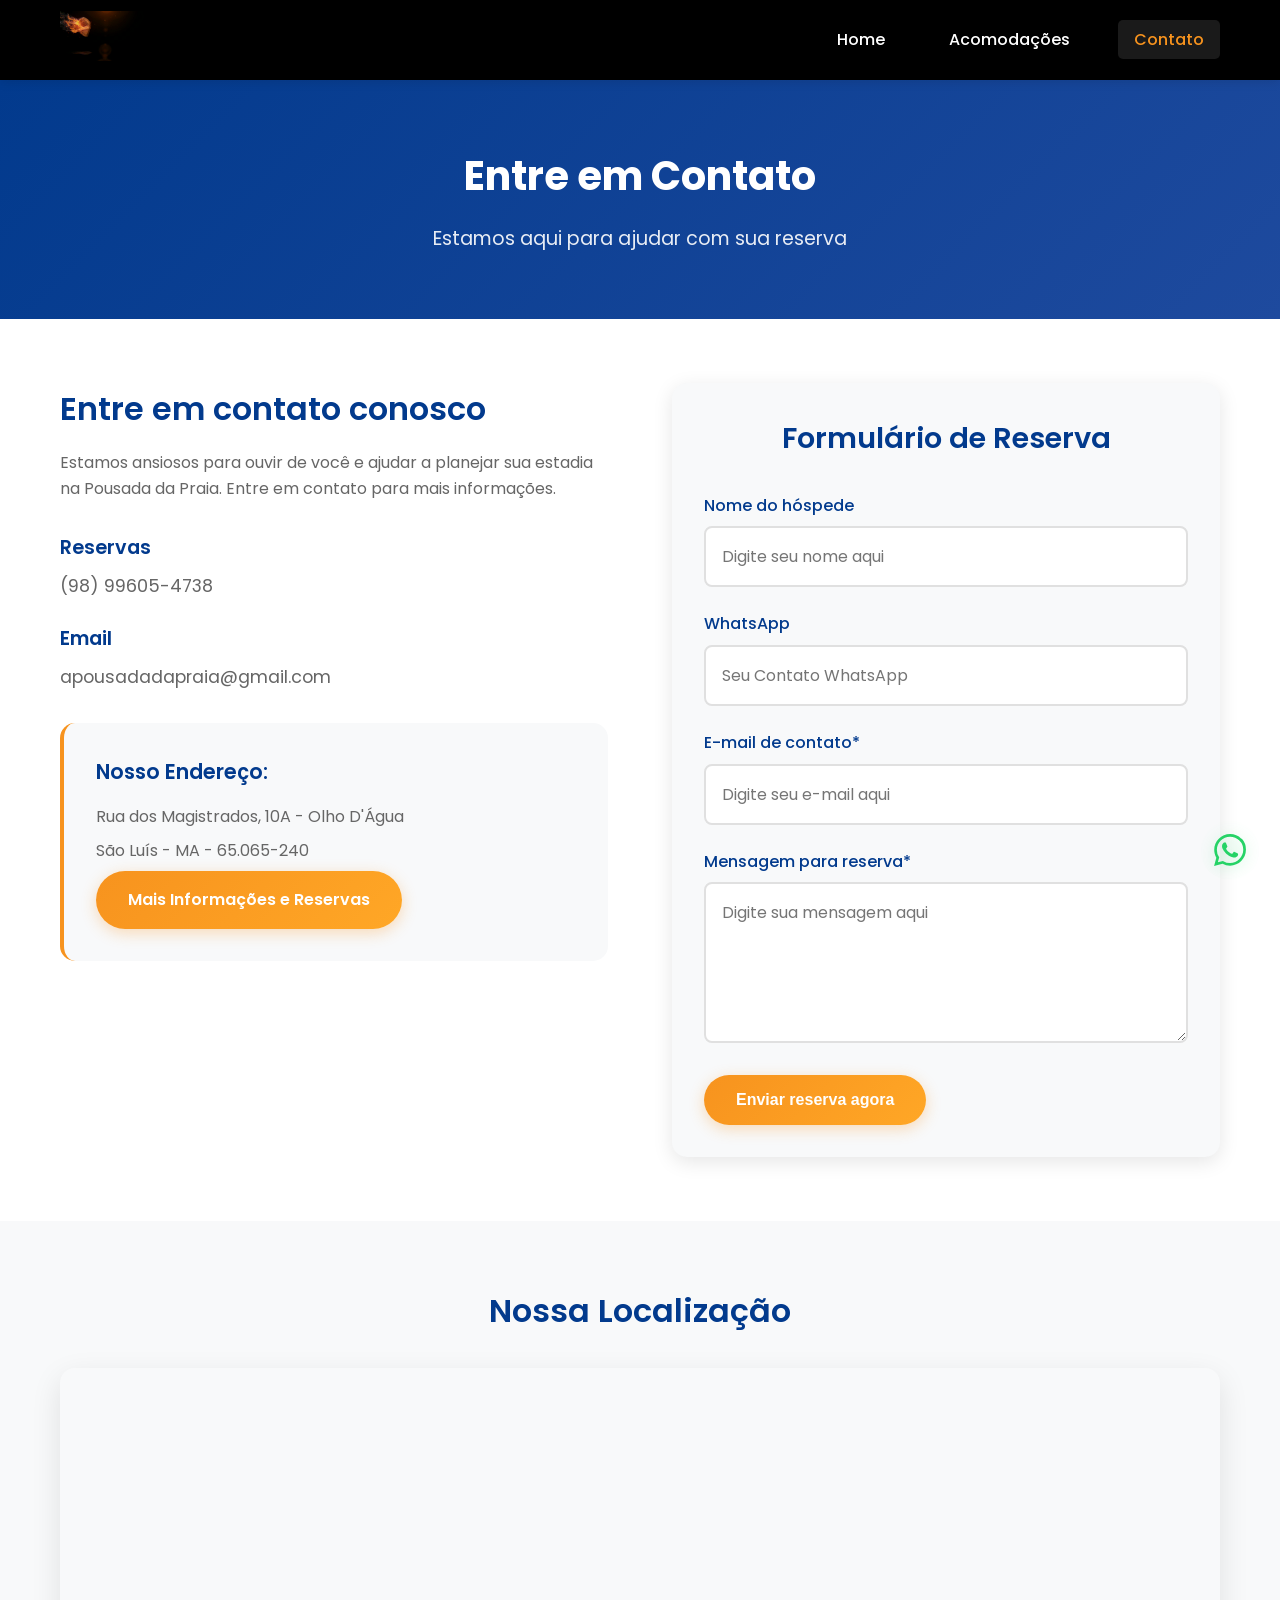
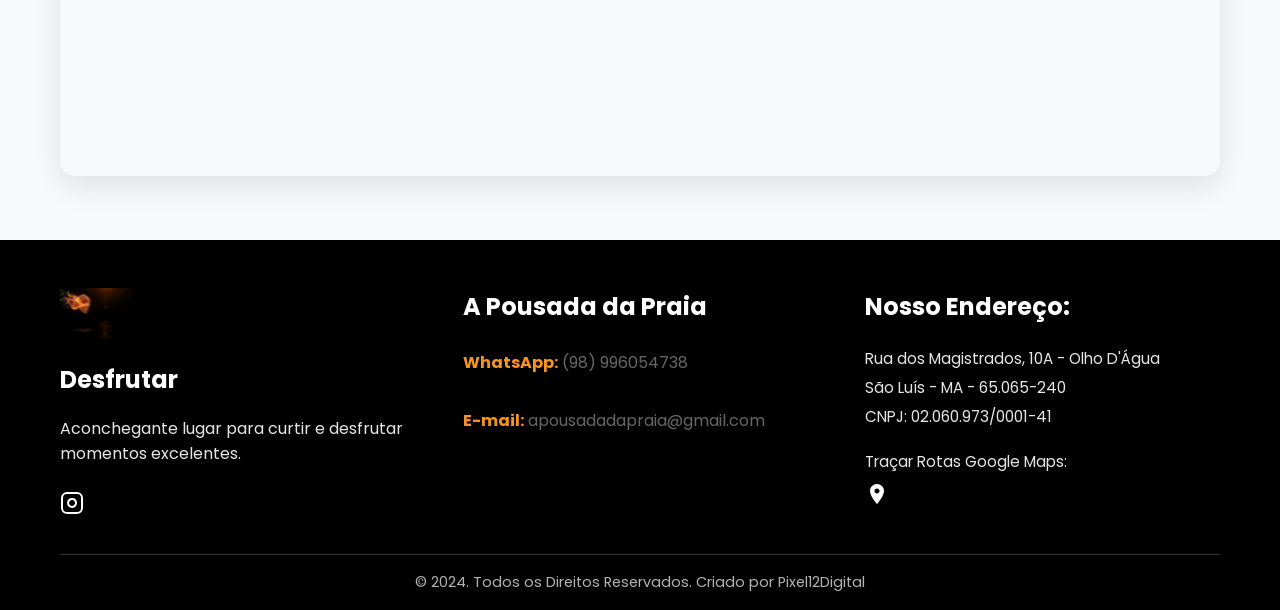
==== commit 5cdb7283: "CorreÃ§Ãµes: menu mobile responsivo, remoÃ§Ã£o de efeitos de scroll e ajustes de responsividade" ====
--- a/contato.html
+++ b/contato.html
@@ -14,6 +14,11 @@
                 <div class="logo">
                     <img src="assets/logo-pousada-da-praia.gif" alt="A Pousada da Praia" class="logo-img">
                 </div>
+                <button class="menu-toggle" aria-label="Toggle menu" onclick="toggleMobileMenu()">
+                    <span></span>
+                    <span></span>
+                    <span></span>
+                </button>
                 <nav class="nav">
                     <ul class="nav-menu">
                         <li class="nav-item">
--- a/css/style.css
+++ b/css/style.css
@@ -10,14 +10,17 @@
     line-height: 1.6;
     color: #333;
     background-color: #f8f9fa;
-    overflow-x: hidden;
-    position: relative;
+    position: relative;
+    width: 100%;
+    max-width: 100%;
 }
 
 .container {
     max-width: 1200px;
     margin: 0 auto;
     padding: 0 20px;
+    width: 100%;
+    box-sizing: border-box;
 }
 
 /* Header */
@@ -43,6 +46,40 @@
 .logo-img {
     height: 50px;
     width: auto;
+}
+
+/* Botão Hambúrguer */
+.menu-toggle {
+    display: none;
+    flex-direction: column;
+    background: transparent;
+    border: none;
+    cursor: pointer;
+    padding: 0.5rem;
+    gap: 5px;
+    z-index: 1001;
+    margin-left: auto;
+    order: 2;
+}
+
+.menu-toggle span {
+    width: 25px;
+    height: 3px;
+    background-color: white;
+    border-radius: 3px;
+    transition: all 0.3s ease;
+}
+
+.menu-toggle.active span:nth-child(1) {
+    transform: rotate(45deg) translate(8px, 8px);
+}
+
+.menu-toggle.active span:nth-child(2) {
+    opacity: 0;
+}
+
+.menu-toggle.active span:nth-child(3) {
+    transform: rotate(-45deg) translate(7px, -7px);
 }
 
 /* Navegação */
@@ -129,7 +166,8 @@
     color: white;
     position: relative;
     z-index: 1;
-    overflow: visible;
+    width: 100%;
+    max-width: 100%;
 }
 
 .hero-content {
@@ -139,6 +177,9 @@
     align-items: center;
     position: relative;
     z-index: 1;
+    width: 100%;
+    max-width: 100%;
+    box-sizing: border-box;
 }
 
 .hero-text {
@@ -188,13 +229,14 @@
 
 .hero-video {
     width: 100%;
-    max-width: none;
+    max-width: 100%;
     margin: 0;
     position: relative;
     z-index: 1;
     display: flex;
     justify-content: center;
     align-items: center;
+    padding: 0;
 }
 
 .hero-video iframe {
@@ -1857,19 +1899,22 @@
         z-index: 0;
     }
     
+    .header {
+        height: auto;
+        position: fixed;
+        z-index: 1000;
+    }
+    
     .header-content {
-        flex-direction: column;
+        flex-direction: row;
+        justify-content: space-between;
+        align-items: center;
         gap: 1rem;
         height: auto;
         padding: 1rem 0;
         position: relative;
         z-index: 1000;
-    }
-    
-    .header {
-        height: auto;
-        position: relative;
-        z-index: 1000;
+        flex-wrap: wrap;
     }
     
     .main {
@@ -1878,13 +1923,49 @@
         z-index: 0;
     }
     
+    .menu-toggle {
+        display: flex;
+        margin-left: auto;
+        order: 2;
+    }
+    
+    .logo {
+        order: 1;
+    }
+    
+    .nav {
+        width: 100%;
+        position: absolute;
+        top: 100%;
+        left: 0;
+        right: 0;
+        background: #000000;
+        padding: 0;
+        box-shadow: 0 4px 10px rgba(0, 0, 0, 0.2);
+        display: none;
+        margin-top: 0;
+        z-index: 1001;
+        order: unset;
+    }
+    
+    .nav-menu.active {
+        display: flex;
+    }
+    
+    .nav:has(.nav-menu.active) {
+        display: block;
+        padding: 1rem;
+    }
+    
     .nav-menu {
+        display: none;
         flex-direction: column;
         gap: 0.5rem;
         width: 100%;
         text-align: center;
         position: relative;
         z-index: 1000;
+        margin-top: 0;
     }
     
     .dropdown-menu {
@@ -1934,9 +2015,16 @@
         z-index: 1;
     }
     
+    .hero-video {
+        width: 100%;
+        padding: 0 1rem;
+    }
+    
     .hero-video iframe {
-        height: 400px;
+        width: 100%;
         max-width: 280px;
+        height: auto;
+        aspect-ratio: 9/16;
         position: relative;
         z-index: 1;
     }
@@ -2105,9 +2193,16 @@
         z-index: 1;
     }
     
+    .hero-video {
+        width: 100%;
+        padding: 0 0.5rem;
+    }
+    
     .hero-video iframe {
-        height: 350px;
+        width: 100%;
         max-width: 250px;
+        height: auto;
+        aspect-ratio: 9/16;
         position: relative;
         z-index: 1;
     }
